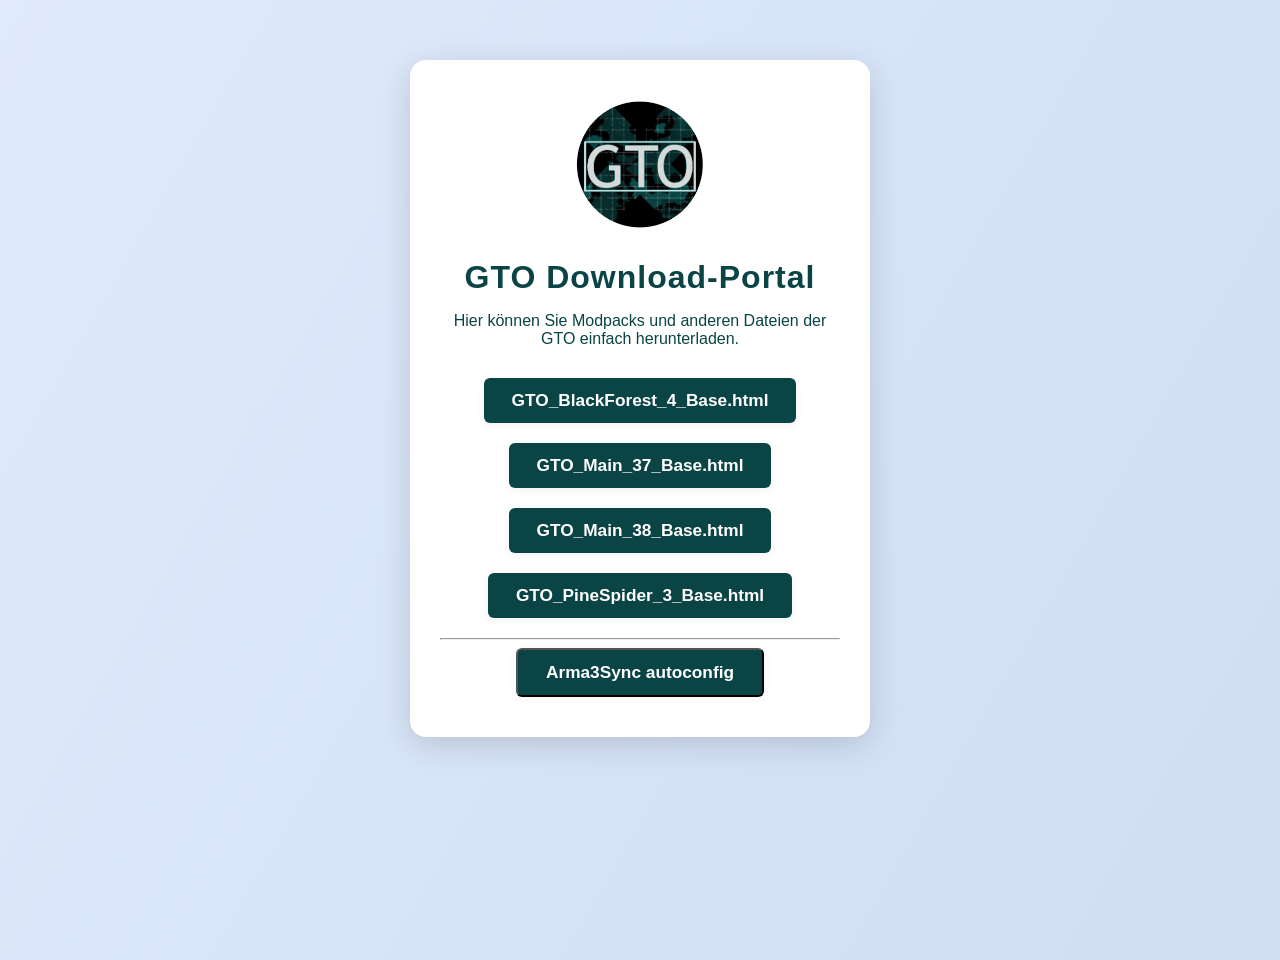
==== www/index.html @ 3871c9d4 "added website structure" ====
<!DOCTYPE html>
<!-- saved from url=(0031)https://server.gto-kompanie.de/ -->
<html lang="de"><head><meta http-equiv="Content-Type" content="text/html; charset=UTF-8">  
    
  <title>GTO Download-Portal</title>  
  <meta name="viewport" content="width=device-width, initial-scale=1">
  <link rel="stylesheet" href="./style.css">
  <link rel="icon" type="image/png" href="./gto_unit_logo.png">
</head>  
<body>  
  <article class="container">  
    <div class="logo">  
      <img src="./gto_unit_logo.png" alt="GTO Logo">  
    </div>  
    
    <h1>GTO Download-Portal</h1>  
    
    <p>Hier können Sie Modpacks und anderen Dateien der GTO einfach herunterladen.</p>  
    
	<ul class="download-list" id="download-list">
		<li id="loading-entry">Lade Modlisten...</li>
	</ul>
	<hr>
    <button class="download-btn" onclick="kopiereGTOText()">Arma3Sync autoconfig</button>
  </article>
  
<script>  
    async function ladeModlisten() {
      const listElement = document.getElementById("download-list");
      const loadingEntry = document.getElementById("loading-entry");

      try {
        const response = await fetch("./modlists.json", { cache: "no-store" });
        if (!response.ok) {
          throw new Error("HTTP " + response.status);
        }

        const files = await response.json();
        listElement.innerHTML = "";

        if (!Array.isArray(files) || files.length === 0) {
          const emptyItem = document.createElement("li");
          emptyItem.textContent = "Keine Modlisten gefunden.";
          listElement.appendChild(emptyItem);
          return;
        }

        for (const file of files) {
          const item = document.createElement("li");
          const link = document.createElement("a");

          link.className = "download-btn";
          link.href = "../" + encodeURIComponent(file);
          link.download = "";
          link.textContent = file;

          item.appendChild(link);
          listElement.appendChild(item);
        }
      } catch (error) {
        if (loadingEntry) {
          loadingEntry.textContent = "Modlisten konnten nicht geladen werden.";
        }
      }
    }

    function kopiereGTOText() {  
      const text = "https://server.gto-kompanie.de/arma3sync/.a3s/autoconfig";  
      navigator.clipboard.writeText(text).then(() => {  
        alert("autoconfig link wurde in die Zwischenablage kopiert!");  
      }, () => {  
        alert("Kopieren fehlgeschlagen!");  
      });  
    }  

    ladeModlisten();
  </script>


</body></html>
---- www/style.css ----
body {  
  margin: 0;  
  padding: 0;  
  font-family: 'Segoe UI', Arial, sans-serif;  
  background: linear-gradient(120deg, #e0eafc, #cfdef3);  
  min-height: 100vh;  
}  
.container {  
  background: #fff;  
  max-width: 400px;  
  margin: 60px auto;  
  border-radius: 16px;  
  box-shadow: 0 8px 32px rgba(0,0,0,0.15);  
  padding: 40px 30px;  
  text-align: center;  
}  
.logo {  
  margin-bottom: 18px;  
}  
.logo img {  
  height: 128px;  
}  
h1 {  
  font-size: 2em;  
  margin-bottom: 10px;  
  color: #0A4444;  
  letter-spacing: 1px;  
}  
p {  
  color: #0A4444;  
  margin-bottom: 30px;  
}  
.download-list {  
  list-style: none;  
  padding: 0;  
}  
.download-list li {  
  margin: 20px 0;  
}  
.download-btn {  
  display: inline-block;  
  background: #0A4444;  
  color: #fff;  
  padding: 12px 28px;  
  border-radius: 6px;  
  font-size: 1.08em;  
  text-decoration: none;  
  font-weight: bold;  
  box-shadow: 0 2px 8px rgba(32,64,128,0.07);  
  transition: background 0.23s;  
}  
.download-btn:hover {  
  background: #0A3434;  
}  
@media (max-width: 500px) {  
  .container {  
    max-width: 96vw;  
    padding: 15vw 4vw;  
  }  
}
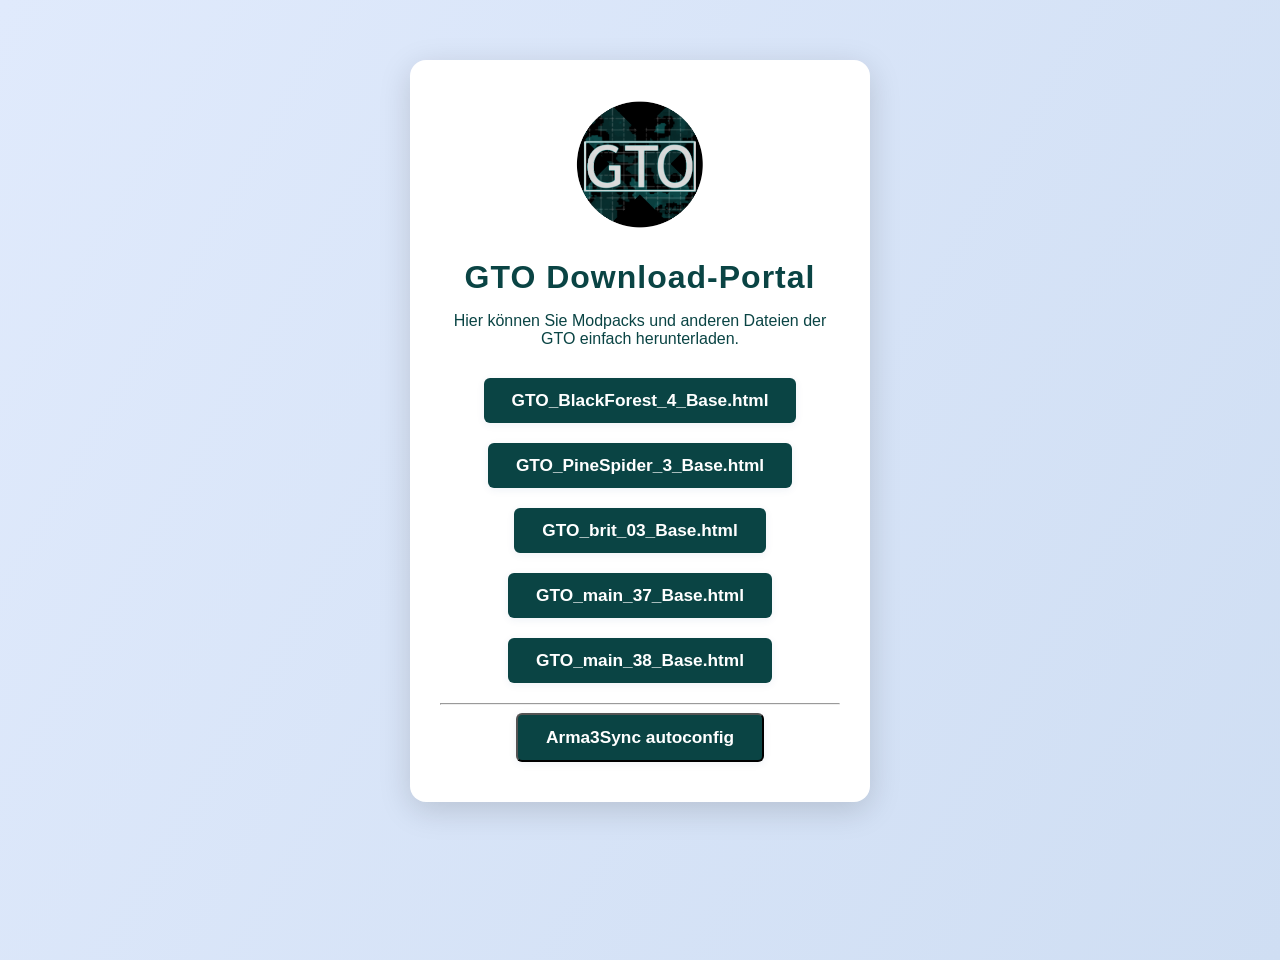
==== commit 10c8388b: "fixed file downloading" ====
--- a/www/index.html
+++ b/www/index.html
@@ -23,7 +23,6 @@
 	<hr>
     <button class="download-btn" onclick="kopiereGTOText()">Arma3Sync autoconfig</button>
   </article>
-  
 <script>  
     async function ladeModlisten() {
       const listElement = document.getElementById("download-list");
@@ -50,8 +49,8 @@
           const link = document.createElement("a");
 
           link.className = "download-btn";
-          link.href = "../" + encodeURIComponent(file);
-          link.download = "";
+          link.href = "./" + encodeURIComponent(file);
+          link.setAttribute("download", file);
           link.textContent = file;
 
           item.appendChild(link);
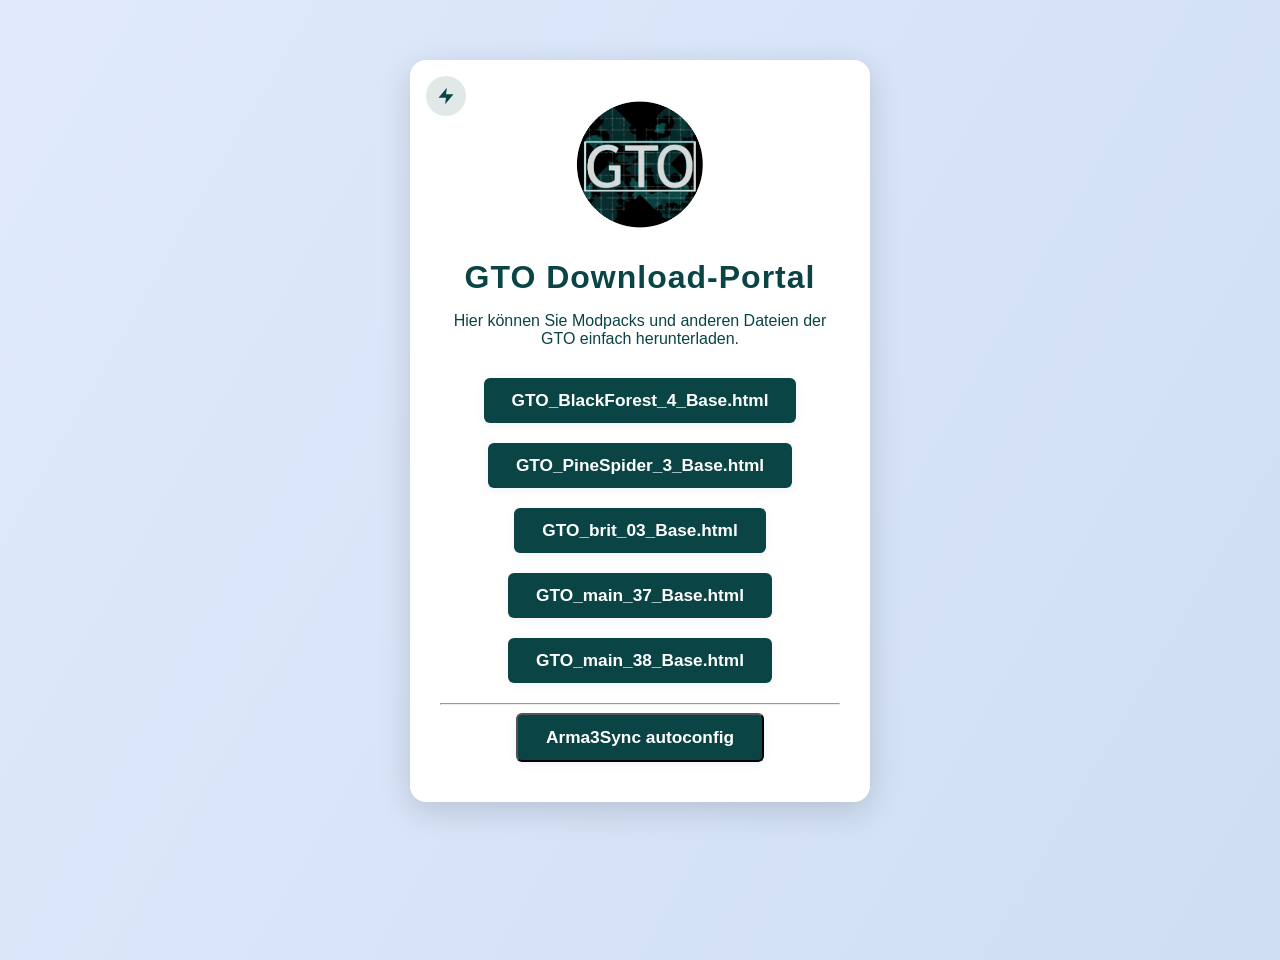
==== commit 99ad65f2: "added zeus button" ====
--- a/www/index.html
+++ b/www/index.html
@@ -6,9 +6,47 @@
   <meta name="viewport" content="width=device-width, initial-scale=1">
   <link rel="stylesheet" href="./style.css">
   <link rel="icon" type="image/png" href="./gto_unit_logo.png">
+  <style>
+    .container {
+      position: relative;
+    }
+
+    .zeus-link {
+      position: absolute;
+      top: 16px;
+      left: 16px;
+      width: 40px;
+      height: 40px;
+      display: inline-flex;
+      align-items: center;
+      justify-content: center;
+      border-radius: 999px;
+      background: rgba(10, 68, 68, 0.12);
+      color: #0A4444;
+      text-decoration: none;
+      transition: background 0.2s ease, transform 0.2s ease;
+      z-index: 1;
+    }
+
+    .zeus-link:hover {
+      background: rgba(10, 68, 68, 0.2);
+      transform: translateY(-1px);
+    }
+
+    .zeus-link svg {
+      width: 20px;
+      height: 20px;
+      fill: currentColor;
+    }
+  </style>
 </head>  
 <body>  
   <article class="container">  
+    <a class="zeus-link" href="./zeus.html" aria-label="Zum Zeus Download-Portal">
+      <svg viewBox="0 0 24 24" aria-hidden="true" focusable="false">
+        <path d="M13 2 3 14h9l-1 8 10-12h-9l1-8z"/>
+      </svg>
+    </a>
     <div class="logo">  
       <img src="./gto_unit_logo.png" alt="GTO Logo">  
     </div>  
